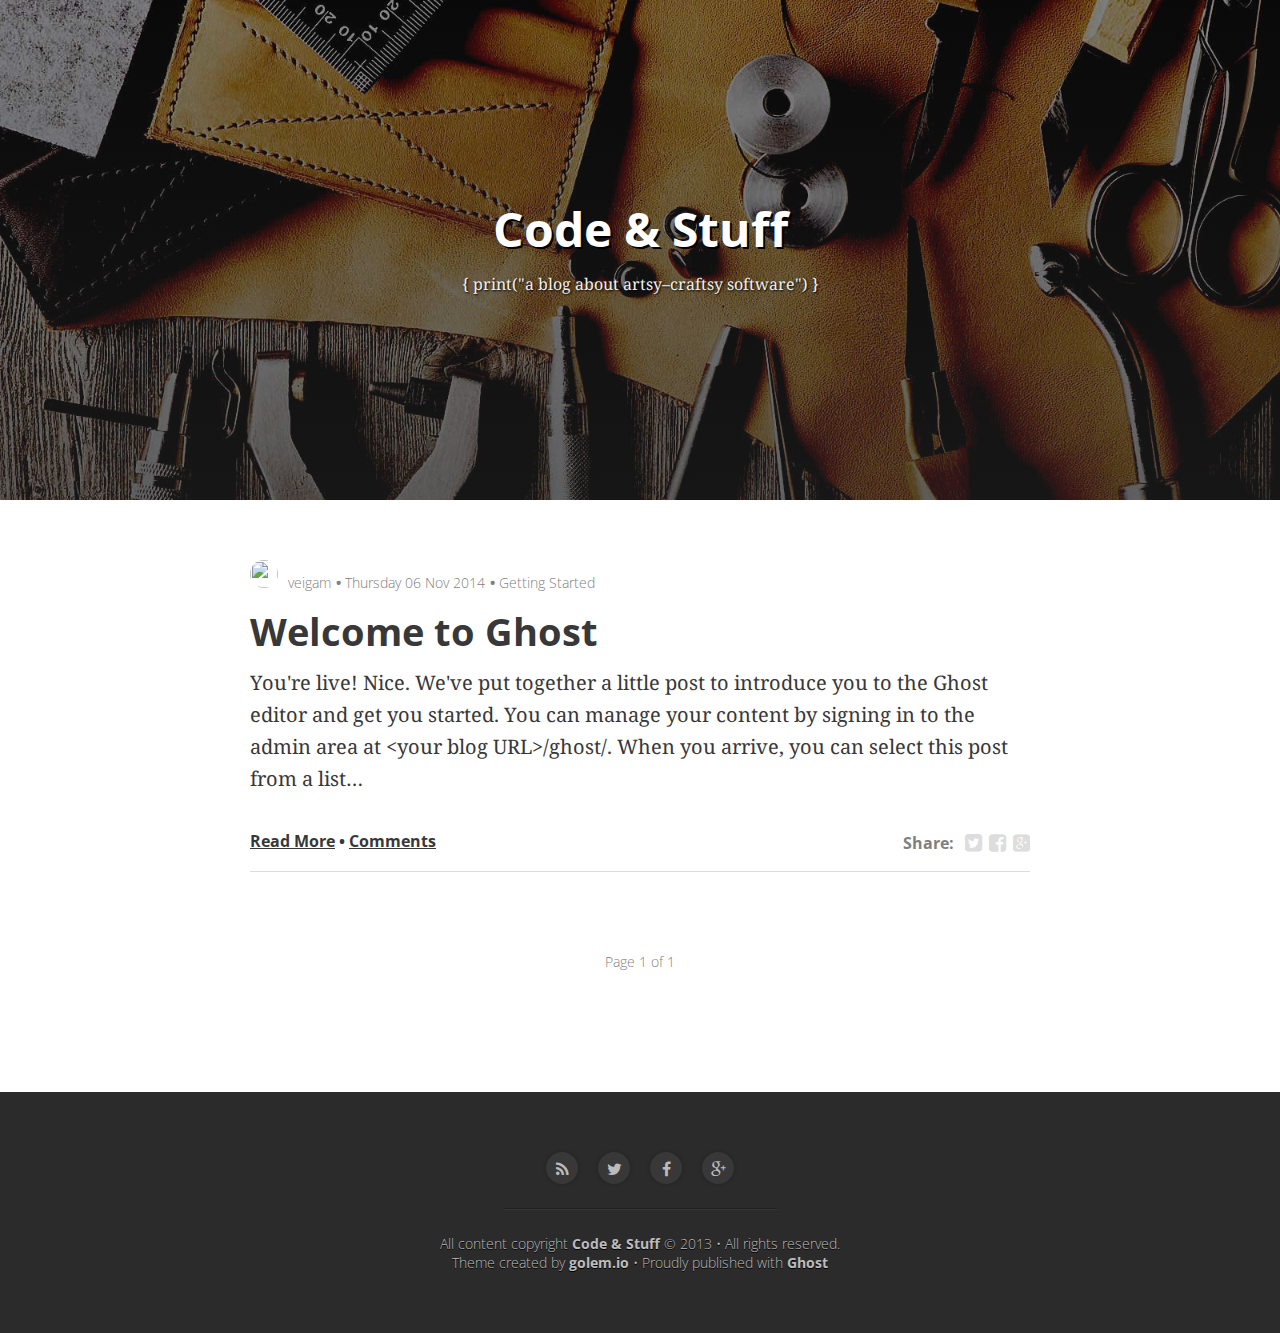
==== index.html @ 18d9046f "Blog update at 2014-11-07 02:17:48" ====
<head>
    
<meta http-equiv="Content-Type" content="text/html" charset="UTF-8">
<meta http-equiv="X-UA-Compatible" content="IE=edge,chrome=1">
 
<title>Code &amp; Stuff</title>
<link rel="shortcut icon" href="assets/favicon.png?v=6db604d692">
<meta name="description" content='{
   print("a blog about artsy–craftsy software")
}'>
    
<meta name="twitter:site" content="">

<meta name="twitter:creator" content="">

<meta name="google-site-verification" content="">

<meta property="fb:admins" content=""> 
<link href="http://fonts.googleapis.com/css?family=Noto+Serif:400,700,400italic,700italic%7COpen+Sans:300,700&amp;subset=latin,latin-ext" rel="stylesheet" type="text/css">
<link rel="stylesheet" type="text/css" href="assets/css/style.css?v=6db604d692">
<link rel="stylesheet" type="text/css" href="assets/css/font-awesome.min.css?v=6db604d692">

<meta name="HandheldFriendly" content="True">
<meta name="MobileOptimized" content="320">
<meta name="viewport" content="width=device-width, initial-scale=1.0, user-scalable=no">     
<link rel="canonical" href="http://localhost:2368/">
    <meta name="generator" content="Ghost 0.5">
    <link rel="alternate" type="application/rss+xml" title=" Code &amp; Stuff " href="rss/index.html">
    
<script>
    (function(i,s,o,g,r,a,m){i['GoogleAnalyticsObject']=r;i[r]=i[r]||function(){
    (i[r].q=i[r].q||[]).push(arguments)},i[r].l=1*new Date();a=s.createElement(o),
    m=s.getElementsByTagName(o)[0];a.async=1;a.src=g;m.parentNode.insertBefore(a,m)
    })(window,document,'script','//www.google-analytics.com/analytics.js','ga');

    ga('create', 'UA-XXXXXXXX-X'); // Paste your Google Analytics ID here.
    ga('send', 'pageview');
</script>    
</head>

<body class="home-template">
     
<header class="site-head" style="background-image: url(content/images/2014/11/photodune-5108206-leather-crafting-tools-l.jpg)">
	<div class="vertical">
		<div role="banner" class="header_typesome">
			
			<h1 class="blogtitle_typesome">
			<a title=" Code &amp; Stuff " href="http://localhost:2368">
			 Code &amp; Stuff 
			</a>
			</h1>
			<p class="blogdescription_typesome">
			{
   print("a blog about artsy–craftsy software")
}
			</p>
		</div>
	</div>
</header>


<main class="main_typesome" role="main">


		<article class="article_typesome">
				
				<header class="postheader_typesome">
					<ul>
                        <li><img class="author-thumb_typesome" src="http://www.gravatar.com/avatar/4a75d0236ae638a8387ec81771ad5b62?d=404&amp;s=250" alt="Author image" nopin="nopin"></li>
                        <li class="name-thumb_typesome"><a href="http://localhost:2368/author/veigam">veigam</a></li>
						<li class="date_typesome"><time>
						Thursday 06 Nov 2014</time></li>
						<li class="posttags_typesome">
						<a href="tag/getting-started/">Getting Started</a>
						</li>
					</ul>
					
					<h2 class="posttitle_typesome"><a href="welcome-to-ghost/" rel="bookmark">
						Welcome to Ghost
					</a></h2>
					
				</header>
			
			<div class="postcontent_typesome">
				<p>You're live! Nice. We've put together a little post to introduce you to the Ghost editor and get you started. You can manage your content by signing in to the admin area at &lt;your blog URL&gt;/ghost/. When you arrive, you can select this post from a list…</p>
			</div>
			
			
			<footer class="excerptfooter_typesome">
				<section class="read_typesome">
					<a class="more_typesome" href="welcome-to-ghost/">Read More</a>
					<span></span> 
					<a class="comments_typesome" href="welcome-to-ghost/index.html#disqus_thread" data-disqus-identifier="1">Comments</a>
				</section>
				
				<section class="share_typesome"> 
					<h4>Share:  </h4>
					<a class="fa fa-twitter-square" target="_blank" href="http://twitter.com/share?text=Welcome%20to%20Ghost&amp;url=http://localhost:2368/welcome-to-ghost/"><span class="hidden_typesome">Twitter</span></a>
				<a class="fa fa-facebook-square" target="_blank" href="http://www.facebook.com/sharer.php?u=http://localhost:2368/welcome-to-ghost/"><span class="hidden_typesome">Facebook</span></a>
				<a class="fa fa-google-plus-square" target="_blank" href="https://plus.google.com/share?url=http://localhost:2368/welcome-to-ghost/"><span class="hidden_typesome">Google+</span></a>
				</section>
			</footer>
			
		</article>
	

	<div class="pagination_typesome">
		<nav class="pagination" role="navigation">
    <span class="page-number">Page 1 of 1</span>
</nav>

	</div>
		

</main>

<footer class="footer_typesome">
	<div class="main_typesome">
	<ul>
		<li><span class="tooltip">Subscribe!</span><a class="fa fa-rss" target="_blank" href="http://localhost:2368/rss/"></a></li>
		<li><span class="tooltip">Twitter</span><a class="fa fa-twitter" href="index.html#"></a></li>
		<li><span class="tooltip">Facebook</span><a class="fa fa-facebook" href="index.html#"></a></li>
		<li><span class="tooltip">Google</span><a class="fa fa-google-plus" href="index.html#"></a></li>	
	</ul>
		<hr>
		<p>All content copyright <a href="index.html"> Code &amp; Stuff </a> © 2013 • All rights reserved.</p>
		<p>Theme created by <a href="http://golem.io">golem.io</a> • Proudly published with <a class="icon-ghost" href="http://tryghost.org" target="_blank">Ghost</a></p>
	</div>
</footer>
	
<script src="public/jquery.js?v=6db604d692"></script>
   
<script type="text/javascript">
    
    var disqus_shortname = 'example'; // required: replace example with your Disqus shortname

    /* * * DON'T EDIT BELOW THIS LINE * * */
    (function () {
        var s = document.createElement('script'); s.async = true;
        s.type = 'text/javascript';
        s.src = '//' + disqus_shortname + '.disqus.com/count.js';
        (document.getElementsByTagName('HEAD')[0] || document.getElementsByTagName('BODY')[0]).appendChild(s);
    }());
</script>

<script type="text/javascript" src="assets/js/jquery.fitvids.js?v=6db604d692"></script>
<script type="text/javascript" src="assets/js/index.js?v=6db604d692"></script>
    
</body>
---- assets/css/style.css ----
/* ==========================================================================
   								Table of Contents
========================================================================== */

/*

    0.  Includes
    1.  Basics
    2.  Utilities
    3.  General
    4.  Articles
    5.  Third Party Elements
    6.  Pagination
    7.  Footer
    8.  Single Post - post.hbs
    9.  Third Party Elements -> post.hbs
   10.  Comments - Disqus
   11.  Author Page    
   12.  Media Queries (Tablet)
   13.  Media Queries (Phone)

 */
 
 /* ==========================================================================
   					            0. Includes 
   ========================================================================== */

@import url(normalize.css);

 /* ==========================================================================
   					1. Basics - Setting up some base styles
   ========================================================================== */

html {
	height: 100%;
    max-height: 100%;
    font-size: 62.5%;
	}

body {
	height: 100%;
    max-height: 100%;
    font-family: 'Noto Serif', serif;
    font-size: 2.0rem;
    line-height: 1.6em;
    color: #383838;
	background: #fff;
	}
	
h1, h2, h3, h4, h5, h6 {
	font-family: 'Open Sans', sans-serif;
	font-weight: 700;
	text-rendering: optimizelegibility;
	line-height: 1;
	}	
	
::-moz-selection {
    color: #222;
    background: #D6EDFF;
    text-shadow: none;
	}

::selection {
    color: #222;
    background: #D6EDFF;
    text-shadow: none;
	}

h1 { font-size: 4.8rem; }

h2 { font-size: 3.8rem; }

h3 { font-size: 3.2rem; }

h4 { font-size: 2.8rem; }

h5 { font-size: 2.2rem; }

h6 { font-size: 1.8rem; }

a {
    color: #383838;
    transition: all ease 0.3s;
	}
	
a:visited { outline: none; }

a:hover {
    color: #5BA4E5;
	}	
		
a:active { outline: none; }	
	
a:focus { outline: none; }

h1 a, h2 a, h3 a,
h4 a, h5 a, h6 a {
    color: #383838;
	}

p, ul, ol, dl {
    margin: 1.6em 0;
	}

ol ol, ul ul,
ul ol, ol ul {
    margin: 0.4em 0;
	}

dl dt {
    float: left;
    width: 180px;
    overflow: hidden;
    clear: left;
    text-align: right;
    text-overflow: ellipsis;
    white-space: nowrap;
    font-weight: bold;
    margin-bottom: 1em
	}

dl dd {
    margin-left: 200px;
    margin-bottom: 1em
	}

hr {
    display: block;
    height: 1px;
    border: 0;
    border-top: 1px solid #efefef;
    margin: 3.2em 0;
    padding: 0;
	}

img {
    border: 0;
}	

.postcontent_typesome img {
	display: block;
	max-width: 100%;
	height: auto;
	margin: 0 auto;
    padding: 0.6em 0;
	} 
	
blockquote {
    -moz-box-sizing: border-box;
    box-sizing: border-box;
    margin: 1.6em 0 1.6em -2.2em;
    padding: 0 0 0 1.6em;
    border-left: #4a4a4a 0.4em solid;
	}

blockquote p {
    margin: 0.8em 0;
    font-style: italic;
	}

blockquote small {
    display: inline-block;
    margin: 0.8em 0 0.8em 1.5em;
    font-size:0.9em;
    color: #ccc;
	}

blockquote small:before { content: '\2014 \00A0'; }

blockquote cite {
    font-weight:bold;
	}

blockquote cite a { font-weight: normal; }

mark {
    background-color: #ffc336;
	}

code, tt {
    padding: 1px 3px;
    font-family: Inconsolata, monospace, sans-serif;
    font-size: 0.85em;
    white-space: pre-wrap;
    border: 1px solid #E3EDF3;
    background: #F7FAFB;
    border-radius: 2px;
	}

pre {
    -moz-box-sizing: border-box;
    box-sizing: border-box;
    margin: 1.6em 0;
    border: 1px solid #E3EDF3;
    width: 100%;
    padding: 10px;
    font-family: Inconsolata, monospace, sans-serif;
    font-size: 0.9em;
    white-space: pre;
    overflow: auto;
    background: #F7FAFB;
    border-radius: 3px;
	}

pre code, tt {
    font-size: inherit;
    white-space: -moz-pre-wrap;
    white-space: pre-wrap;
    background: transparent;
    border: none;
    padding: 0;
	}

kbd {
    display: inline-block;
    margin-bottom: 0.4em;
    padding: 1px 8px;
    border: #ccc 1px solid;
    color: #666;
    text-shadow: #fff 0 1px 0;
    font-size: 0.9em;
    font-weight: bold;
    background: #f4f4f4;
    border-radius: 4px;
    box-shadow: 
        0 1px 0 rgba(0, 0, 0, 0.2), 
        0 1px 0 0 #fff inset;
	}

table {
    -moz-box-sizing: border-box;
    box-sizing: border-box;
    margin: 1.6em 0;
    width:100%;
    max-width: 100%;
    background-color: transparent;
	}

table th,
table td {
    padding: 8px;
    line-height: 20px;
    text-align: left;
    vertical-align: top;
    border-top: 1px solid #efefef;
	}

table th { color: #000; }

table caption + thead tr:first-child th,
table caption + thead tr:first-child td,
table colgroup + thead tr:first-child th,
table colgroup + thead tr:first-child td,
table thead:first-child tr:first-child th,
table thead:first-child tr:first-child td {
    border-top: 0;
	}

table tbody + tbody { border-top: 2px solid #efefef; }

table table table { background-color: #fff; }

table tbody > tr:nth-child(odd) > td,
table tbody > tr:nth-child(odd) > th {
    background-color: #f6f6f6;
	}

table.plain tbody > tr:nth-child(odd) > td,
table.plain tbody > tr:nth-child(odd) > th {
   background: transparent;
	}

iframe, .fluid-width-video-wrapper {
    display: block;
    margin: 1.6em 0;
	}

/* When a video is inside the fitvids wrapper, drop the
margin on the iframe, cause it breaks stuff. */
.fluid-width-video-wrapper iframe {
    margin: 0;
	}


/* ==========================================================================
   								2. Utilities
   ========================================================================== */

.hidden_typesome {
	text-indent: -99999px;
    visibility: hidden;
    display: none;
	}
		
.vertical {
    display: table-cell;
    vertical-align: middle;
	}

/* =========================================================================
   					3. General - The main styles for the the theme 
   ========================================================================== */
  
.site-head {height: 500px;}
#site-head {height: 300px;}

.site-head, #site-head {
	position: relative;
	display: table; 
	width: 100%;
	margin-bottom: 6rem;
	text-align: center;
	color: #fff;
	background: #2B2B2B no-repeat center center;
  	background-size: cover;
	}

.site-head:before, #site-head:before {
	content: "";
	display: block; 
	position: absolute;
	width: 100%;
	height: 100%;
	background-image: -o-linear-gradient(-90deg, rgba(43,43,43,0.20) 0%, rgba(43,43,43,0.50) 100%) ;
	background-image: -moz-linear-gradient(-90deg, rgba(43,43,43,0.20) 0%, rgba(43,43,43,0.50) 100%);
	background-image: -webkit-linear-gradient(-90deg, rgba(43,43,43,0.20) 0%, rgba(43,43,43,0.50) 100%);
	background-image: -ms-linear-gradient(-90deg, rgba(43,43,43,0.20) 0%, rgba(43,43,43,0.50) 100%);
	background-image: linear-gradient(-180deg, rgba(43,43,43,0.20) 0%, rgba(43,43,43,0.50) 100%);	
	} 

.header_typesome {
	position: relative;
	margin: 3rem auto;
	width: 80%;
	max-width: 700px;
    display: block;
	}

    /* Logo */

 .logo_typesome img {
	display: block;
	height: 90px;
    width: 90px;
	margin: 0 auto;
	border-radius: 100px;
	border: 3px solid #fff;
	-moz-box-shadow:    0px 2px 4px 0px rgba(0,0,0,0.5);
	-webkit-box-shadow: 0px 2px 4px 0px rgba(0,0,0,0.5);
	box-shadow:         0px 2px 4px 0px rgba(0,0,0,0.5);
	}	
	
.blogtitle_typesome {
	margin: 2rem 0 2rem;
	}

.blogtitle_typesome a,  #site-head .header_typesome .blogtitle_typesome a {
	font-family: 'Open Sans', sans-serif;
	font-weight: 700;
	font-size: 4.8rem;
	color: #fff; 
	text-shadow: 2px 2px 0px #000;
	text-decoration: none;
	}
 
.blogdescription_typesome {
	font-family: 'Noto Serif', serif;
	font-size: 1.6rem;
	color: #eee;
	line-height: 1.4;
	text-shadow: 1px 1px 2px #000;
	width: 70%;
	margin: 0 auto;
	text-rendering: optimizelegibility;
	}

/* ==========================================================================
   								4. Articles
   ========================================================================== */

.main_typesome {
	width: 80%;
	max-width: 780px;
	margin: 0 auto;
	}
	 	
.article_typesome {
	margin-bottom: 6rem;
	}
	
.postheader_typesome ul {
	margin: 0;
	padding: 0;
	}

.author-thumb_typesome {
    width: 28px;
    height: 28px;
    border-radius: 100%;
    vertical-align: bottom;
    margin-right: 0.5rem;
}
	
.postheader_typesome ul li {
	padding: 0;
	margin: 0;
	display: inline-block;
	}
	
.date_typesome, .posttags_typesome, .posttags_typesome a, .name-thumb_typesome a {
	font-family: 'Open Sans', sans-serif;
	font-weight: 300;
	font-size: 1.4rem;
	color: #7F7F7F;
    text-decoration: none;
	}

.posttags_typesome a:hover, .name-thumb_typesome a:hover  {
    text-decoration: underline;
    color: #5BA4E5;
}
	
.posttags_typesome:before, .postheader_typesome ul li:nth-child(3):before {
	content:" • ";
	font-weight: 700;
    color: #7F7F7F;
    font-family: 'Open Sans', sans-serif;
    font-size: 1.4rem;
	}
	
	/* Post title */

.posttitle_typesome {
	padding: 1rem 0 1.2rem;
	margin: 0;
	line-height: 1.2em;
	}

.posttitle_typesome a {
	font-family: 'Open Sans', sans-serif;
	font-weight: bold;
	color: #383838;
	text-decoration: none;
	}

.posttitle_typesome a:hover {
	color: #5BA4E5;
	}

	/* Post content */
	
.postcontent_typesome {
	font-family: 'Noto Serif', serif;
	font-size: 2rem;
	color: #383838;
	line-height: 1.6;
	padding-bottom: 2rem;
	}
	
.postcontent_typesome p:first-child {
	margin: 0;
	padding: 0;
	}	


/* ==========================================================================
   								5. Third Party Elements
   ========================================================================== */

.excerptfooter_typesome {
	width: 100%;
	border-bottom: 1px solid #ddd;
	position: relative;
	font-family: 'Open Sans', sans-serif;
	font-weight: 700;
	font-size: 1.6rem;
	color: #383838; 
	}

.read_typesome {
	padding-top: 1rem;
	padding-bottom: 1.4rem;
	}
	
.read_typesome span:before {
	content:" • ";
	}

.share_typesome {
	position: absolute;
	right: 0;
	top: 1rem;
	overflow: hidden;	
	}
	
.share_typesome h4 {
	font-size: 1.6rem;
	color: #7F7F7F;
	float: left;
	padding-top: 1rem;
	margin-top: 0;	
	}
	
.share_typesome a {
	font-size: 2rem;
	color: #ddd;
	text-decoration: none;
	margin-left: 0.3rem;
	padding-top: 0.8rem;
	}

.share_typesome a:hover {
	color: #383838;
	}

 /* ==========================================================================
   	        6. Pagination - Tools to let you flick between pages
   ========================================================================== */

.pagination {
	font-family: 'Open Sans', sans-serif;
	font-weight: 300;
	font-size: 1.4rem;		
	position: relative;
	padding-bottom: 10rem;
	margin: 0 auto;
	width: 100%;
	max-width: 780px;
	text-align: center;
	}
	
.pagination a { 
	color: #7F7F7F;
	text-decoration: none;
	 }

.newer-posts, .older-posts  {
	display: inline-block;
	border-radius: 4px;
	border: 2px solid #ddd;
	padding: 0.8rem 2.5rem;
	position: absolute;	
	max-width: 100%;
	transition: border-color ease-out 0.4s, color ease-out 0.4s;
	}
		
.older-posts:hover,
.newer-posts:hover {
    border-color: #7F7F7F;
	}

.older-posts { right: 0; }
.newer-posts { left: 0; }

.older-posts span { padding-left: 5px; }
.newer-posts span {	padding-right: 5px; }

.page-number {
	color: #7F7F7F;
	display: inline-block;
	margin: 1.4rem auto;		
	}
	
 /* ==========================================================================
   					7. Footer - The bottom of every page
   ========================================================================== */

.footer_typesome {
	background: #2B2B2B;
	width: 100%;
	}
	
.footer_typesome .main_typesome {
	padding: 6rem 0;
	}	
	
.footer_typesome ul {
	display: table;
	border-spacing: 20px 0;
	border-collapse: separate;
	margin: 0 auto;
	position: relative;
	padding: 0;
	}
	
.footer_typesome ul li {
	padding: 0;
	display: table-cell;
	vertical-align: middle;
	text-align: center;
	width: 32px;
	height: 32px;
	border-radius: 100%;
	background: #383838;
	-moz-box-shadow:    0px 0px 4px 0px rgba(0,0,0,0.20);
	-webkit-box-shadow: 0px 0px 4px 0px rgba(0,0,0,0.20);
	box-shadow:         0px 0px 4px 0px rgba(0,0,0,0.20);
	}
	
.footer_typesome ul:last-child {
	border-spacing: 0;
	}
	
.footer_typesome ul li a {
	line-height: 2.2em;
	color: #bbb;
	text-decoration: none;
	font-size: 1.6rem;
	width: 32px;
	height: 32px;
	}
	
.footer_typesome ul li:hover {
     -webkit-box-shadow: 0 1px 4px rgba(0,0,0,1);
   -moz-box-shadow: 0 1px 4px rgba(0,0,0,1);
        box-shadow: 0 1px 4px rgba(0,0,0,1);
   -webkit-transition:box-shadow 0.25s;
   -moz-transition:box-shadow 0.25s;
     -o-transition:box-shadow 0.25s;
        transition:box-shadow 0.25s;
		}
.footer_typesome ul li a:hover {
	color: #fff;
	}
		
    /* Tooltip */

.tooltip {
	border-spacing: 0;
	display: none;
    padding: 4px 8px 5px 8px;
    position: absolute;
	width: 5rem;
	margin-left: -18px;
    top: -50px;
    color: #fff;
	font-family: 'Open Sans', sans-serif;
	font-weight: 700;  
    font-size: 1rem;
    line-height: 1em;
    text-align: center;
    background: #202020;
    border-radius: 5px;
	}
	
	/* The little chiclet arrow under the tooltip, pointing down */

.tooltip:after {
    content: "";
    border-width: 5px 5px 0 5px;
    border-style: solid;
    border-color: #202020 transparent;
    display: block;
    position: absolute;
    bottom: -4px;
    left: 50%;
    margin-left:-5px;
    z-index: 220;
    width: 0;
	opacity: 0;
	}

/* On hover, show the tooltip! */

.footer_typesome ul li:hover .tooltip {
    display: inline-table;
    opacity: 1;
    top: -33px;
	}

.footer_typesome ul li:hover .tooltip:after {
    opacity: 1;
    }
	 
.footer_typesome hr {
	background: #383838;
	height: 1px;
	border-top: 1px #202020 solid;	
	width: 35%;
	margin: 2.4rem auto;
	}

.footer_typesome .main_typesome p {
	text-align: center;
	font-family: 'Open Sans', sans-serif;
	font-weight: 300;
	font-size: 1.4rem;
	color: #bbb;
	line-height: 1.4em;
	text-shadow: 0px 1px 0px #000;
	margin: 0;
	}

.footer_typesome .main_typesome p a {
	text-decoration: none;
	font-family: 'Open Sans', sans-serif;
	font-weight: 700;
	color: #bbb;
	}
	
.footer_typesome .main_typesome p a:hover {
	color: #fff;
	}

 /* ==========================================================================
   					8. Single Post - When you click on an individual post
   ========================================================================== */
	
    /* Article Header */

.post-2 {
	background: #fff;
    margin-bottom: 5rem;
    height: 300px;
}

.post-2:before {
	content: "";
	display: none;  
}

.post-2 .header_typesome .logo_typesome img {
    box-shadow: none;
}

.post-2 .header_typesome .blogtitle_typesome, .post-2 .blogtitle_typesome a {
    color: #383838;
    text-shadow: none;
}

.post-2 .header_typesome .blogtitle_typesome a:hover {
    color: #5BA4E5;
}

.post-2 .header_typesome .blogtitle_typesome {
    margin: 3.5rem 0;

}

.main_typesome .pause {
    width: 100%;
    max-width: 780px;
    border: none;
    margin: 0 auto 4rem;
    border-top: 1px solid #ddd;
}

.remove {
    display: none !important;
}

.back_typesome {
	text-decoration: none;
	overflow: hidden;
	position: relative;
	}

.back_typesome p {
	margin: 0 0 1rem;
	}

.back_typesome a {
	color: #7F7F7F;
	font-size: 1.4rem;
	text-decoration: none;
	padding-bottom: 2px;
	border-bottom: 1px #7F7F7F dotted;
	}

.back_typesome a:hover {
	color: #383838;
	}

.go-back {
	float: left;
	}
	
.nav {
	float: right;
	}
	
.back_typesome span {
	margin-left: 0.5rem;
	font-family: 'Open Sans', sans-serif;
	font-weight: 300;
	}
	
/* Article Footer */	
.postfooter_typesome {
	width: 100%;
    max-width: 780px;
    margin: 1rem auto;
	max-width: 100%;
	border-top: 2px #f6f6f6 solid;
	display: -webkit-box;
    display: -moz-box;
    display: -ms-flexbox;
    display: -webkit-flex;
    display: flex;
	flex-direction: row;
    justify-content: flex-start;
	padding: 1.5rem 0 0;
	}
	
/* Author Image */
.authorimage_typesome {
    background-repeat: no-repeat;
    background-size: cover;
	border: 4px solid #f4f4f4;
	border-radius: 100%;
	display: block;
    height: 90px;
	width: 90px;
	margin: 0.4rem 2.5rem 0 0;	
	}

.author_typesome {
	flex: 3;
	width: 60%;
	font-family: 'Open Sans', sans-serif;
	font-weight: 700;
	line-height: 0;
	color: #383838;
	font-size: 1.4rem;
	border-right: 1px #f6f6f6 solid;
	}
	
.author_typesome ul {
	margin: 0;
	padding: 1.2rem 0 0;
	}
	
.author_typesome ul li {
	 display: inline-block;
	 margin: 0;
	 padding: 0.5rem 0;
	}
	
/* Author Name*/
.author_typesome ul li h4 {
	font-size: 1.4rem;
	margin: 0;
	padding: 0
	}	

.author_typesome ul li h4 a {
    text-decoration: none;
}
	
/* Author Address, Website */
.author_typesome ul li h5 {
	margin: 0;
	padding: 0;
	}

.authordata_typesome {
	font-size: 1.4rem;
	color: #7F7F7F;
	font-family: 'Noto Serif', serif;
	font-weight: 400; 
	font-style: italic;
	}
		
.authordata_typesome a {
	color: #7F7F7F;
	}
	
.authordata_typesome a:hover {
	color: #5BA4E5;
	}
		
.authordata_typesome:before {
	content: " • ";
	font-weight: 300;
	color: #7F7F7F;
	}	
	
/* Author Bio */
.authorbio_typesome {
	font-family: 'Noto Serif', serif;
	font-weight: 400; 
	font-size: 1.4rem;
	margin: 0;
	padding: 1.2rem 1rem 0 0;
	line-height: 1.4;
	color: #7F7F7F;
	}

 /* ==========================================================================
   					9. Third Party Elements -> post.hbs
   ========================================================================== */	

.postfooter_typesome .sharepost_typesome  {
	width: 20%;
	margin: 1.7rem auto;
	padding: 0; 
	text-align: center;
	}

.postfooter_typesome .sharepost_typesome h4 {
	font-family: 'Open Sans', sans-serif;
	font-weight: 700;
	font-size: 1.4rem;
	color: #383838;
	padding: 0;
	margin: 0 auto;
	text-align: center;
	}
	
.postfooter_typesome .sharepost_typesome a {
	font-size: 2.2rem;
	color: #ddd;
	text-decoration: none;
	margin: 1.5rem auto;
	padding-right: 0.5rem;
	text-align: center;
	}

.postfooter_typesome .sharepost_typesome a:last-child {
	margin: 0; 
	padding: 0;
	}

.postfooter_typesome .sharepost_typesome a:hover {
	color: #383838;
	}
	
 /* ==========================================================================
   					10. COMMENTS - Disqus
   ========================================================================== */

.cmd_typesome {
	height: 6rem;
	max-width: 780px;
	width: 100%;
	text-align: center;
	font-family: 'Open Sans', sans-serif;
	font-weight: 700;
	color: #7F7F7F;
	font-size: 1.4rem;
	border-radius: 4px;
	border: 2px solid #ddd;	
	transition: border ease 0.3s;
	margin: 0 0 5rem;
	padding: 0;
	background: none;
	transition: background-color ease-in 0.3s, border-color ease-out 0.4s, color ease-out 0.4s;
	}		
	
.cmd_typesome:hover {
	border-color: #7F7F7F;
	color: #fff;
	background: #7F7F7F;
	}

 /* ==========================================================================
   					            11. Author Page
   ========================================================================== */

    /* Logo */

 .site-head .authorimage_typesome {
	display: block;
	height: 90px;
    width: 90px;
	margin: 0 auto;
	border-radius: 100px;
    background-size: cover;
	border: 3px solid #fff;
	-moz-box-shadow:    0px 2px 4px 0px rgba(0,0,0,0.5);
	-webkit-box-shadow: 0px 2px 4px 0px rgba(0,0,0,0.5);
	box-shadow:         0px 2px 4px 0px rgba(0,0,0,0.5);
	}

.site-head h5, .site-head h5 a {
    display: inline-block;
    color: #fff;
    text-shadow: 1px 1px 2px #000;
    text-decoration: none;
}

.site-head .authordata_typesome:before {
    display: none;
}

.site-head h5 {
    margin: 2.4rem 1rem;
}

.site-head h5 i {
    margin-right: 0.6rem;
}

.site-head h5 a:hover {
    text-decoration: underline;
    color: #fff;
}

.back_typesome .go-home {
    margin-bottom: 5rem;
}

	
/* ==========================================================================
  							12. Media Queries - Tablet
   ========================================================================== */
   
  @media only screen and (max-width: 900px) {
	   
	 blockquote {
        margin-left: 0;
    	}
		
	.site-head {
       	min-height: 280px;
		}
		
	.blogtitle_typesome a, #site-head .header_typesome .blogtitle_typesome a {
        font-size: 4rem;
        letter-spacing: -1px;
        line-height: 1.1;
    }

    .blogdescription_typesome {
        font-size: 1.7rem;
        line-height: 1.5em;
    }
	
	.posttitle_typesome {
		font-size: 3.5rem;
	}
		
	.postcontent_typesome {
		font-size: 1.8rem;
	}

    h1 {
        font-size: 3.5rem;
        text-indent: -2px;
    }

    h2 {
        font-size: 3rem;
    }

    h3 {
        font-size: 2.8rem;
    }

    h4 {
        font-size: 2.4rem;
    }
	
	.share_typesome a {
		padding-left: 1rem;
		}
	
	.author_typesome {
		max-width: 50%;
		}
		
    .postfooter_typesome .sharepost_typesome {
		width: 20%;
		   }
		   
	.postfooter_typesome .sharepost_typesome h4 {
		margin: 0 auto 10%;
		}
		   
	.postfooter_typesome .sharepost_typesome a {
		padding: 0 5% 0 0;
		margin: 0.5rem 0 0;
		}
  }
	
/* ==========================================================================
   					13. Media Queries - Phone
   ========================================================================== */
 
   @media all and (max-width: 600px) {
	   
	   .site-head, #site-head {
			max-height: 100%;
			margin-bottom: 3rem;
			width: 100%;
		}
		
		.main_typesome {
			width: 94%;
			}
	   
	   .blogtitle_typesome a, #site-head .header_typesome .blogtitle_typesome a {
           font-size: 3rem;
           letter-spacing: -1px;
           margin: 2rem auto;
    	}

    	.blogdescription_typesome {
			font-size: 1.5rem;
			line-height: 1.5em;
			width: 90%;
    	}
		.posttitle_typesome {
			font-size: 3.5rem;
		}
		
		.postcontent_typesome {
			font-size: 1.8rem;
		}

		h1, h2 {
			font-size: 3rem;
			letter-spacing: -1px;
			line-height: 1.1em;
		}

		h3 {
			font-size: 2.8rem;
		}
	
		h4 {
			font-size: 2.3rem;
		}
		
		.posttitle_typesome {
			font-size: 2.8rem;
		}
			
		.postcontent_typesome {
			font-size: 1.6rem;
		}
		
		.postheader_typesome ul {
			line-height: 1.8;
			}
       
       .author-thumb_typesome {
            vertical-align: middle;
           margin-bottom: 0.2rem;
        }
       
        .postheader_typesome ul .date_typesome, .postheader_typesome ul .posttags_typesome {
            display: block;
        }
		
		.date_typesome, .readtime_typesome, .posttags_typesome a, .name-thumb_typesome a  {
			font-size: 1.2rem;
			line-height: 1.2;
			padding: 0;
			margin: 0;
			}
		
		.excerptfooter_typesome {
			height: 10rem;
			margin: 0 auto;
			text-align: center;
			border-top: 1px solid #ddd;
			}
		
		.share_typesome {
			display: inline-block;
			width: 100%;
			top: 4rem;
			text-align: center;
			}	
		
		.share_typesome h4 {
			display: none;
			}
		
		.share_typesome a {
			margin: 0;
			padding: 2rem 1rem 0;
			font-size: 2.5rem;
			}
		
		.pagination {
			padding: 2rem 0 5rem;
			width: 100%;
			text-align: center;	
			}
		
		.newer-posts, .older-posts {
			position: static;
			}
			
		.page-number {
			display: block;}
		
		.postfooter_typesome {
			display: block;
			}
         
       .postfooter_typesome .sharepost_typesome a:last-child {
            margin: 0 0.8rem; 
            padding: 0;
            }
			
		.authorimage_typesome {
			display: none;
			}
		
		.author_typesome {
			display: block;
			border-right: none;
			margin: 0 auto;
			width: 100%;
			max-width: 600px;
			text-align: center;
			}
		
		.authorbio_typesome {
			padding: 1rem 0 0;
			margin: 0 auto;
			text-align: center;
			}
		
		.postfooter_typesome .sharepost_typesome {
			display: block;
			margin: 3rem auto;
			width: 100%;
			text-align: center;
			padding: 0;
			}
		.postfooter_typesome .sharepost_typesome h4 {
			padding: 0;
			margin: 0 0 1.5rem 0;
			}	
		
		.postfooter_typesome .sharepost_typesome a {
			padding: 0;
			margin: 0 0.8rem;
			font-size: 2.5rem;
			}
		
		.article_typesome {
			margin-bottom: 4rem;
			}
		}
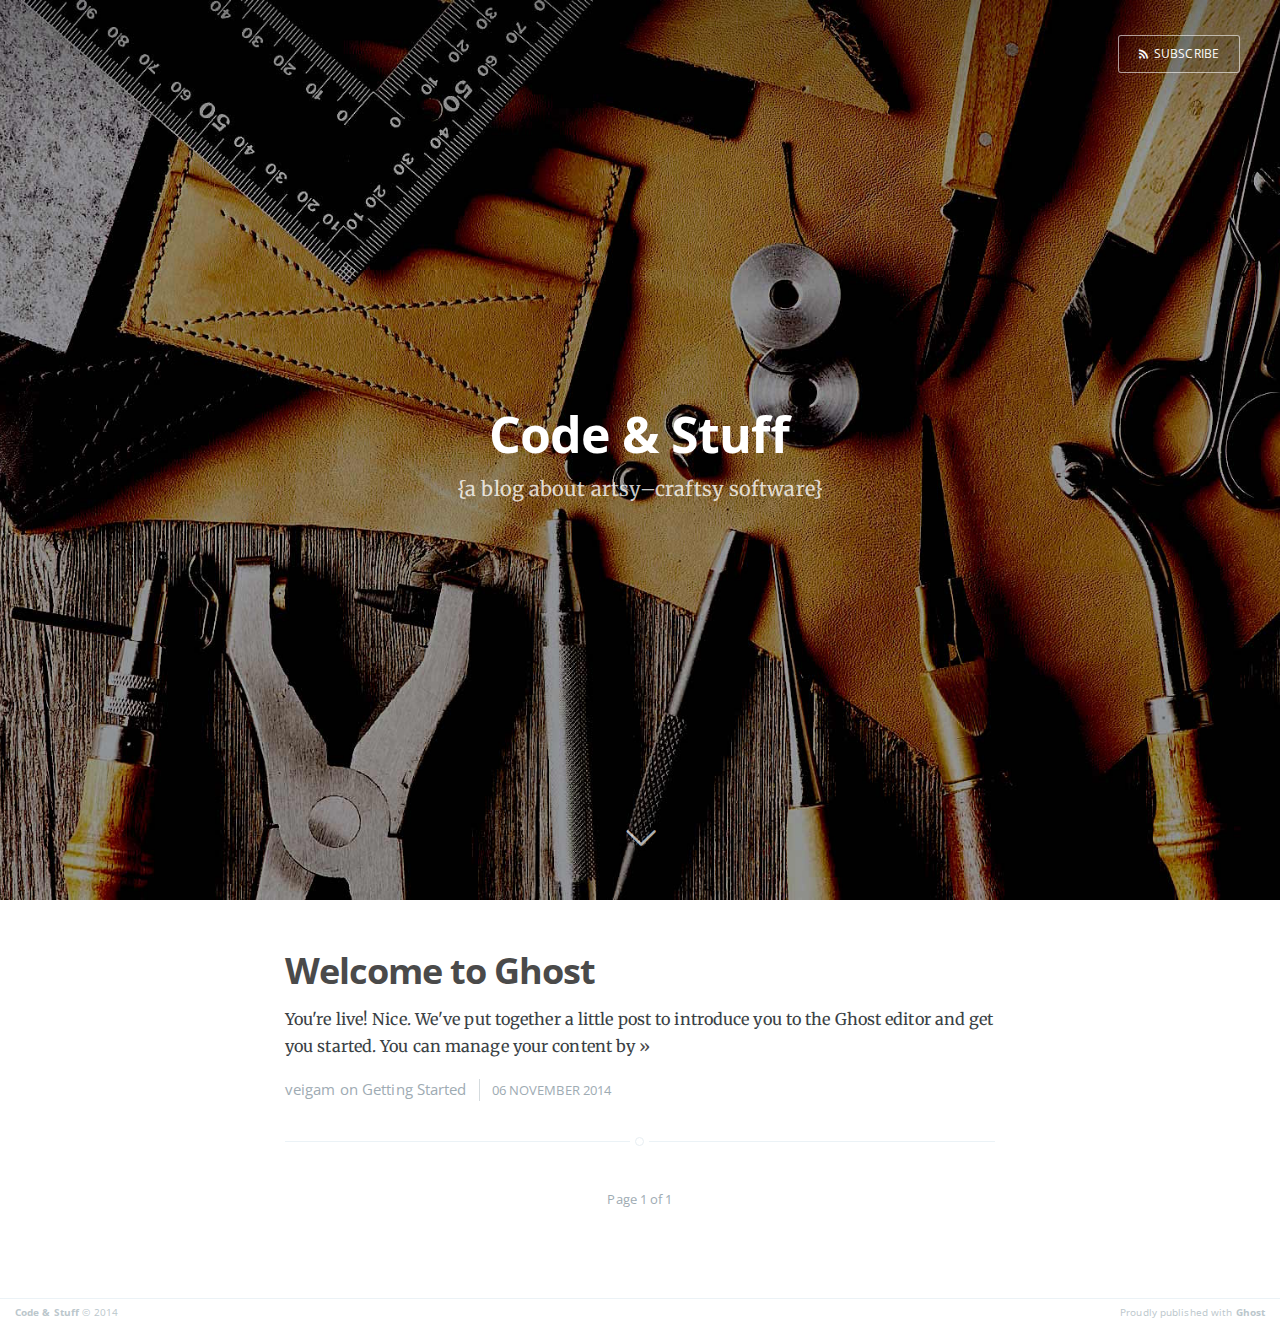
==== commit 05db57b2: "Blog update at 2014-11-07 03:15:24" ====
--- a/index.html
+++ b/index.html
@@ -1,150 +1,77 @@
 
 <head>
+    <meta charset="utf-8">
+    <meta http-equiv="X-UA-Compatible" content="IE=edge">
+
+    <title>Code &amp; Stuff</title>
+    <meta name="description" content="{a blog about artsy–craftsy software}">
+
+    <meta name="HandheldFriendly" content="True">
+    <meta name="viewport" content="width=device-width, initial-scale=1.0">
+
+    <link rel="shortcut icon" href="favicon.ico">
+
+    <link rel="stylesheet" type="text/css" href="assets/css/screen.css?v=8d19064f01">
+    <link rel="stylesheet" type="text/css" href="http://fonts.googleapis.com/css?family=Merriweather:300,700,700italic,300italic%7COpen+Sans:700,400">
+
+    <link rel="canonical" href="http://localhost:2368/">
+    <meta name="generator" content="Ghost 0.5">
+    <link rel="alternate" type="application/rss+xml" title=" Code &amp; Stuff" href="rss/index.html">
+</head>
+<body class="home-template">
+
     
-<meta http-equiv="Content-Type" content="text/html" charset="UTF-8">
-<meta http-equiv="X-UA-Compatible" content="IE=edge,chrome=1">
- 
-<title>Code &amp; Stuff</title>
-<link rel="shortcut icon" href="assets/favicon.png?v=6db604d692">
-<meta name="description" content='{
-   print("a blog about artsy–craftsy software")
-}'>
-    
-<meta name="twitter:site" content="">
-
-<meta name="twitter:creator" content="">
-
-<meta name="google-site-verification" content="">
-
-<meta property="fb:admins" content=""> 
-<link href="http://fonts.googleapis.com/css?family=Noto+Serif:400,700,400italic,700italic%7COpen+Sans:300,700&amp;subset=latin,latin-ext" rel="stylesheet" type="text/css">
-<link rel="stylesheet" type="text/css" href="assets/css/style.css?v=6db604d692">
-<link rel="stylesheet" type="text/css" href="assets/css/font-awesome.min.css?v=6db604d692">
-
-<meta name="HandheldFriendly" content="True">
-<meta name="MobileOptimized" content="320">
-<meta name="viewport" content="width=device-width, initial-scale=1.0, user-scalable=no">     
-<link rel="canonical" href="http://localhost:2368/">
-    <meta name="generator" content="Ghost 0.5">
-    <link rel="alternate" type="application/rss+xml" title=" Code &amp; Stuff " href="rss/index.html">
-    
-<script>
-    (function(i,s,o,g,r,a,m){i['GoogleAnalyticsObject']=r;i[r]=i[r]||function(){
-    (i[r].q=i[r].q||[]).push(arguments)},i[r].l=1*new Date();a=s.createElement(o),
-    m=s.getElementsByTagName(o)[0];a.async=1;a.src=g;m.parentNode.insertBefore(a,m)
-    })(window,document,'script','//www.google-analytics.com/analytics.js','ga');
-
-    ga('create', 'UA-XXXXXXXX-X'); // Paste your Google Analytics ID here.
-    ga('send', 'pageview');
-</script>    
-</head>
-
-<body class="home-template">
-     
-<header class="site-head" style="background-image: url(content/images/2014/11/photodune-5108206-leather-crafting-tools-l.jpg)">
-	<div class="vertical">
-		<div role="banner" class="header_typesome">
-			
-			<h1 class="blogtitle_typesome">
-			<a title=" Code &amp; Stuff " href="http://localhost:2368">
-			 Code &amp; Stuff 
-			</a>
-			</h1>
-			<p class="blogdescription_typesome">
-			{
-   print("a blog about artsy–craftsy software")
-}
-			</p>
-		</div>
-	</div>
+<header class="main-header " style="background-image: url(content/images/2014/11/photodune-5108206-leather-crafting-tools-l.jpg)">
+    <nav class="main-nav overlay clearfix">
+        
+        <a class="subscribe-button icon-feed" href="http://localhost:2368/rss/">Subscribe</a>
+    </nav>
+    <div class="vertical">
+        <div class="main-header-content inner">
+            <h1 class="page-title"> Code &amp; Stuff</h1>
+            <h2 class="page-description">{a blog about artsy–craftsy software}</h2>
+        </div>
+    </div>
+    <a class="scroll-down icon-arrow-left" href="index.html#content" data-offset="-45"><span class="hidden">Scroll Down</span></a>
 </header>
 
+<main id="content" class="content" role="main">
 
-<main class="main_typesome" role="main">
-
-
-		<article class="article_typesome">
-				
-				<header class="postheader_typesome">
-					<ul>
-                        <li><img class="author-thumb_typesome" src="http://www.gravatar.com/avatar/4a75d0236ae638a8387ec81771ad5b62?d=404&amp;s=250" alt="Author image" nopin="nopin"></li>
-                        <li class="name-thumb_typesome"><a href="http://localhost:2368/author/veigam">veigam</a></li>
-						<li class="date_typesome"><time>
-						Thursday 06 Nov 2014</time></li>
-						<li class="posttags_typesome">
-						<a href="tag/getting-started/">Getting Started</a>
-						</li>
-					</ul>
-					
-					<h2 class="posttitle_typesome"><a href="welcome-to-ghost/" rel="bookmark">
-						Welcome to Ghost
-					</a></h2>
-					
-				</header>
-			
-			<div class="postcontent_typesome">
-				<p>You're live! Nice. We've put together a little post to introduce you to the Ghost editor and get you started. You can manage your content by signing in to the admin area at &lt;your blog URL&gt;/ghost/. When you arrive, you can select this post from a list…</p>
-			</div>
-			
-			
-			<footer class="excerptfooter_typesome">
-				<section class="read_typesome">
-					<a class="more_typesome" href="welcome-to-ghost/">Read More</a>
-					<span></span> 
-					<a class="comments_typesome" href="welcome-to-ghost/index.html#disqus_thread" data-disqus-identifier="1">Comments</a>
-				</section>
-				
-				<section class="share_typesome"> 
-					<h4>Share:  </h4>
-					<a class="fa fa-twitter-square" target="_blank" href="http://twitter.com/share?text=Welcome%20to%20Ghost&amp;url=http://localhost:2368/welcome-to-ghost/"><span class="hidden_typesome">Twitter</span></a>
-				<a class="fa fa-facebook-square" target="_blank" href="http://www.facebook.com/sharer.php?u=http://localhost:2368/welcome-to-ghost/"><span class="hidden_typesome">Facebook</span></a>
-				<a class="fa fa-google-plus-square" target="_blank" href="https://plus.google.com/share?url=http://localhost:2368/welcome-to-ghost/"><span class="hidden_typesome">Google+</span></a>
-				</section>
-			</footer>
-			
-		</article>
-	
-
-	<div class="pagination_typesome">
-		<nav class="pagination" role="navigation">
-    <span class="page-number">Page 1 of 1</span>
-</nav>
-
-	</div>
-		
+    <div class="extra-pagination inner">
+        <nav class="pagination" role="navigation">
+        <span class="page-number">Page 1 of 1</span>
+    </nav>
+    </div>
+    
+    <article class="post tag-getting-started">
+        <header class="post-header">
+            <h2 class="post-title"><a href="welcome-to-ghost/">Welcome to Ghost</a></h2>
+        </header>
+        <section class="post-excerpt">
+            <p>You're live! Nice. We've put together a little post to introduce you to the Ghost editor and get you started. You can manage your content by <a class="read-more" href="welcome-to-ghost/">»</a></p>
+        </section>
+        <footer class="post-meta">
+            
+            <a href="author/veigam/">veigam</a>
+             on <a href="tag/getting-started/">Getting Started</a>
+            <time class="post-date" datetime="2014-11-06">06 November 2014</time>
+        </footer>
+    </article>
+    
+    <nav class="pagination" role="navigation">
+        <span class="page-number">Page 1 of 1</span>
+    </nav>
 
 </main>
 
-<footer class="footer_typesome">
-	<div class="main_typesome">
-	<ul>
-		<li><span class="tooltip">Subscribe!</span><a class="fa fa-rss" target="_blank" href="http://localhost:2368/rss/"></a></li>
-		<li><span class="tooltip">Twitter</span><a class="fa fa-twitter" href="index.html#"></a></li>
-		<li><span class="tooltip">Facebook</span><a class="fa fa-facebook" href="index.html#"></a></li>
-		<li><span class="tooltip">Google</span><a class="fa fa-google-plus" href="index.html#"></a></li>	
-	</ul>
-		<hr>
-		<p>All content copyright <a href="index.html"> Code &amp; Stuff </a> © 2013 • All rights reserved.</p>
-		<p>Theme created by <a href="http://golem.io">golem.io</a> • Proudly published with <a class="icon-ghost" href="http://tryghost.org" target="_blank">Ghost</a></p>
-	</div>
-</footer>
-	
-<script src="public/jquery.js?v=6db604d692"></script>
-   
-<script type="text/javascript">
-    
-    var disqus_shortname = 'example'; // required: replace example with your Disqus shortname
+    <footer class="site-footer clearfix">
+         <section class="copyright"><a href="http://localhost:2368"> Code &amp; Stuff</a> © 2014</section>
+         <section class="poweredby">Proudly published with <a href="https://ghost.org">Ghost</a></section>
+    </footer>
 
-    /* * * DON'T EDIT BELOW THIS LINE * * */
-    (function () {
-        var s = document.createElement('script'); s.async = true;
-        s.type = 'text/javascript';
-        s.src = '//' + disqus_shortname + '.disqus.com/count.js';
-        (document.getElementsByTagName('HEAD')[0] || document.getElementsByTagName('BODY')[0]).appendChild(s);
-    }());
-</script>
+    <script src="public/jquery.js?v=8d19064f01"></script>
 
-<script type="text/javascript" src="assets/js/jquery.fitvids.js?v=6db604d692"></script>
-<script type="text/javascript" src="assets/js/index.js?v=6db604d692"></script>
-    
+    <script type="text/javascript" src="assets/js/jquery.fitvids.js?v=8d19064f01"></script>
+    <script type="text/javascript" src="assets/js/index.js?v=8d19064f01"></script>
+
 </body>
--- a/assets/css/screen.css
+++ b/assets/css/screen.css
@@ -0,0 +1,1780 @@
+/* ==========================================================================
+   Table of Contents
+   ========================================================================== */
+
+/*
+
+    0.  Normalize
+    1.  Icons
+    2.  General
+    3.  Utilities
+    4.  General
+    5.  Single Post
+    6.  Tag Archive
+    7.  Third Party Elements
+    8.  Pagination
+    9.  Footer
+    10. Media Queries (Tablet)
+    11. Media Queries (Mobile)
+    12. Animations
+
+*/
+
+/* ==========================================================================
+   0. Normalize.css v2.1.3 | MIT License | git.io/normalize | (minified)
+   ========================================================================== */
+
+article, aside, details,
+figcaption, figure,
+footer, header, hgroup,
+main, nav, section,
+summary { display: block; }
+audio, canvas, video { display: inline-block; }
+audio:not([controls]) { display: none; height: 0; }
+[hidden], template { display: none; }
+html {
+   font-family: sans-serif;
+   -ms-text-size-adjust: 100%;
+   -webkit-text-size-adjust: 100%;
+}
+body { margin: 0; }
+a { background: transparent; }
+a:focus { outline: thin dotted; }
+a:active, a:hover { outline: 0; }
+h1 { font-size: 2em; margin: 0.67em 0; }
+abbr[title] { border-bottom: 1px dotted; }
+b, strong { font-weight: 700; }
+dfn { font-style: italic; }
+hr {
+   -moz-box-sizing: content-box;
+   box-sizing: content-box;
+   height: 0;
+}
+mark { background: #FF0; color: #000; }
+code, kbd, pre,
+samp { font-family: monospace, serif; font-size: 1em; }
+pre { white-space: pre-wrap; }
+q { quotes: "\201C" "\201D" "\2018" "\2019"; }
+small { font-size: 80%; }
+sub, sup {
+   font-size: 75%;
+   line-height: 0;
+   position: relative;
+   vertical-align: baseline;
+}
+sup { top: -0.5em; }
+sub { bottom: -0.25em; }
+img { border: 0; }
+svg:not(:root) { overflow: hidden; }
+figure { margin: 0; }
+fieldset {
+   border: 1px solid #c0c0c0;
+   margin: 0 2px;
+   padding: 0.35em 0.625em 0.75em;
+}
+legend { border: 0; padding: 0; }
+button, input, select,
+textarea { font-family: inherit; font-size: 100%; margin: 0; }
+button, input { line-height: normal; }
+button, select { text-transform: none; }
+button, html input[type="button"],
+input[type="reset"], input[type="submit"] {
+   -webkit-appearance: button;
+   cursor: pointer;
+}
+button[disabled], html input[disabled] { cursor: default; }
+input[type="checkbox"],
+input[type="radio"] { box-sizing: border-box; padding: 0; }
+input[type="search"] {
+   -webkit-appearance: textfield;
+   -moz-box-sizing: content-box;
+   -webkit-box-sizing: content-box;
+   box-sizing: content-box;
+}
+input[type="search"]::-webkit-search-cancel-button,
+input[type="search"]::-webkit-search-decoration { -webkit-appearance: none; }
+button::-moz-focus-inner,
+input::-moz-focus-inner { border: 0; padding: 0; }
+textarea { overflow: auto; vertical-align: top; }
+table { border-collapse: collapse; border-spacing: 0; }
+
+
+/* ==========================================================================
+   1. Icons - Sets up the icon font and respective classes
+   ========================================================================== */
+
+/* Import the font file with the icons in it */
+@font-face {
+    font-family: "casper-icons";
+    src:url("../fonts/casper-icons.eot");
+    src:url("../fonts/casper-icons.eot?") format("embedded-opentype"),
+        url("../fonts/casper-icons.woff") format("woff"),
+        url("../fonts/casper-icons.ttf") format("truetype"),
+        url("../fonts/casper-icons.svg") format("svg");
+    font-weight: normal;
+    font-style: normal;
+}
+
+/* Apply these base styles to all icons */
+[class^="icon-"]:before, [class*=" icon-"]:before {
+    font-family: "casper-icons", "Open Sans", sans-serif;
+    speak: none;
+    font-style: normal;
+    font-weight: normal;
+    font-variant: normal;
+    text-transform: none;
+    line-height: 1;
+    text-decoration: none !important;
+    -webkit-font-smoothing: antialiased;
+    -moz-osx-font-smoothing: grayscale;
+}
+
+/* Each icon is created by inserting the correct character into the
+   content of the :before pseudo element. Like a boss. */
+.icon-ghost:before {
+    content: "\f600";
+}
+.icon-feed:before {
+    content: "\f601";
+}
+.icon-twitter:before {
+    content: "\f602";
+    font-size: 1.1em;
+}
+.icon-google-plus:before {
+    content: "\f603";
+}
+.icon-facebook:before {
+    content: "\f604";
+}
+.icon-arrow-left:before {
+    content: "\f605";
+}
+.icon-stats:before {
+    content: "\f606";
+}
+.icon-location:before {
+    content: "\f607";
+    margin-left: -3px; /* Tracking fix */
+}
+.icon-link:before {
+    content: "\f608";
+}
+
+
+/* ==========================================================================
+   2. General - Setting up some base styles
+   ========================================================================== */
+
+html {
+    height: 100%;
+    max-height: 100%;
+    font-size: 62.5%;
+    -webkit-tap-highlight-color: rgba(0, 0, 0, 0);
+}
+
+body {
+    height: 100%;
+    max-height: 100%;
+    font-family: "Merriweather", serif;
+    letter-spacing: 0.01rem;
+    font-size: 1.8rem;
+    line-height: 1.75em;
+    color: #3A4145;
+    -webkit-font-feature-settings: 'kern' 1;
+    -moz-font-feature-settings: 'kern' 1;
+    -o-font-feature-settings: 'kern' 1;
+}
+
+::-moz-selection {
+    background: #D6EDFF;
+}
+
+::selection {
+    background: #D6EDFF;
+}
+
+h1, h2, h3,
+h4, h5, h6 {
+    -webkit-font-feature-settings: 'dlig' 1, 'liga' 1, 'lnum' 1, 'kern' 1;
+    -moz-font-feature-settings: 'dlig' 1, 'liga' 1, 'lnum' 1, 'kern' 1;
+    -o-font-feature-settings: 'dlig' 1, 'liga' 1, 'lnum' 1, 'kern' 1;
+    color: #2E2E2E;
+    line-height: 1.15em;
+    margin: 0 0 0.4em 0;
+    font-family: "Open Sans", sans-serif;
+}
+
+h1 {
+    font-size: 5rem;
+    letter-spacing: -2px;
+    text-indent: -3px;
+}
+
+h2 {
+    font-size: 3.6rem;
+    letter-spacing: -1px;
+}
+
+h3 {
+    font-size: 3rem;
+}
+
+h4 {
+    font-size: 2.5rem;
+}
+
+h5 {
+    font-size: 2rem;
+}
+
+h6 {
+    font-size: 2rem;
+}
+
+a {
+    color: #4A4A4A;
+    transition: color ease 0.3s;
+}
+
+a:hover {
+    color: #111;
+}
+
+p, ul, ol, dl {
+    -webkit-font-feature-settings: 'liga' 1, 'onum' 1, 'kern' 1;
+    -moz-font-feature-settings: 'liga' 1, 'onum' 1, 'kern' 1;
+    -o-font-feature-settings: 'liga' 1, 'onum' 1, 'kern' 1;
+    margin: 0 0 1.75em 0;
+}
+
+ol, ul {
+    padding-left: 3rem;
+}
+
+ol ol, ul ul,
+ul ol, ol ul {
+    margin: 0 0 0.4em 0;
+    padding-left: 2em;
+}
+
+dl dt {
+    float: left;
+    width: 180px;
+    overflow: hidden;
+    clear: left;
+    text-align: right;
+    text-overflow: ellipsis;
+    white-space: nowrap;
+    font-weight: 700;
+    margin-bottom: 1em;
+}
+
+dl dd {
+    margin-left: 200px;
+    margin-bottom: 1em
+}
+
+li {
+    margin: 0.4em 0;
+}
+
+li li {
+    margin: 0;
+}
+
+hr {
+    display: block;
+    height: 1px;
+    border: 0;
+    border-top: #EFEFEF 1px solid;
+    margin: 3.2em 0;
+    padding: 0;
+}
+
+blockquote {
+    -moz-box-sizing: border-box;
+    box-sizing: border-box;
+    margin: 1.75em 0 1.75em -2.2em;
+    padding: 0 0 0 1.75em;
+    border-left: #4A4A4A 0.4em solid;
+}
+
+blockquote p {
+    margin: 0.8em 0;
+    font-style: italic;
+}
+
+blockquote small {
+    display: inline-block;
+    margin: 0.8em 0 0.8em 1.5em;
+    font-size: 0.9em;
+    color: #CCC;
+}
+
+blockquote small:before { content: "\2014 \00A0"; }
+
+blockquote cite {
+    font-weight: 700;
+}
+
+blockquote cite a { font-weight: normal; }
+
+mark {
+    background-color: #FFC336;
+}
+
+code, tt {
+    padding: 1px 3px;
+    font-family: Inconsolata, monospace, sans-serif;
+    font-size: 0.85em;
+    white-space: pre-wrap;
+    border: #E3EDF3 1px solid;
+    background: #F7FAFB;
+    border-radius: 2px;
+}
+
+pre {
+    -moz-box-sizing: border-box;
+    box-sizing: border-box;
+    margin: 0 0 1.75em 0;
+    border: #E3EDF3 1px solid;
+    width: 100%;
+    padding: 10px;
+    font-family: Inconsolata, monospace, sans-serif;
+    font-size: 0.9em;
+    white-space: pre;
+    overflow: auto;
+    background: #F7FAFB;
+    border-radius: 3px;
+}
+
+pre code, tt {
+    font-size: inherit;
+    white-space: -moz-pre-wrap;
+    white-space: pre-wrap;
+    background: transparent;
+    border: none;
+    padding: 0;
+}
+
+kbd {
+    display: inline-block;
+    margin-bottom: 0.4em;
+    padding: 1px 8px;
+    border: #CCC 1px solid;
+    color: #666;
+    text-shadow: #FFF 0 1px 0;
+    font-size: 0.9em;
+    font-weight: 700;
+    background: #F4F4F4;
+    border-radius: 4px;
+    box-shadow:
+        0 1px 0 rgba(0, 0, 0, 0.2),
+        0 1px 0 0 #fff inset;
+}
+
+table {
+    -moz-box-sizing: border-box;
+    box-sizing: border-box;
+    margin: 1.75em 0;
+    width: 100%;
+    max-width: 100%;
+    background-color: transparent;
+}
+
+table th,
+table td {
+    padding: 8px;
+    line-height: 20px;
+    text-align: left;
+    vertical-align: top;
+    border-top: #EFEFEF 1px solid;
+}
+
+table th { color: #000; }
+
+table caption + thead tr:first-child th,
+table caption + thead tr:first-child td,
+table colgroup + thead tr:first-child th,
+table colgroup + thead tr:first-child td,
+table thead:first-child tr:first-child th,
+table thead:first-child tr:first-child td {
+    border-top: 0;
+}
+
+table tbody + tbody { border-top: #EFEFEF 2px solid; }
+
+table table table { background-color: #FFF; }
+
+table tbody > tr:nth-child(odd) > td,
+table tbody > tr:nth-child(odd) > th {
+    background-color: #F6F6F6;
+}
+
+table.plain tbody > tr:nth-child(odd) > td,
+table.plain tbody > tr:nth-child(odd) > th {
+   background: transparent;
+}
+
+iframe, .fluid-width-video-wrapper {
+    display: block;
+    margin: 1.75em 0;
+}
+
+/* When a video is inside the fitvids wrapper, drop the
+margin on the iframe, cause it breaks stuff. */
+.fluid-width-video-wrapper iframe {
+    margin: 0;
+}
+
+
+/* ==========================================================================
+   3. Utilities - These things get used a lot
+   ========================================================================== */
+
+/* Clears shit */
+.clearfix:before,
+.clearfix:after {
+    content: " ";
+    display: table;
+}
+.clearfix:after { clear: both; }
+.clearfix { *zoom: 1; }
+
+/* Hides shit */
+.hidden {
+    text-indent: -9999px;
+    visibility: hidden;
+    display: none;
+}
+
+/* Creates a responsive wrapper that makes our content scale nicely */
+.inner {
+    position: relative;
+    width: 80%;
+    max-width: 710px;
+    margin: 0 auto;
+}
+
+/* Centres vertically yo. (IE8+) */
+.vertical {
+    display: table-cell;
+    vertical-align: middle;
+}
+
+
+/* ==========================================================================
+   4. General - The main styles for the the theme
+   ========================================================================== */
+
+/* Big cover image on the home page */
+.main-header {
+    position: relative;
+    display: table;
+    width: 100%;
+    height: 100%;
+    margin-bottom: 5rem;
+    text-align: center;
+    background: #222 no-repeat center center;
+    background-size: cover;
+    overflow: hidden;
+}
+
+.main-header .inner {
+    width: 80%;
+}
+
+.main-nav {
+    position: relative;
+    padding: 35px 40px;
+    margin: 0 0 30px 0;
+}
+
+.main-nav a {
+    text-decoration: none;
+    font-family: 'Open Sans', sans-serif;
+}
+
+/* Create a bouncing scroll-down arrow on homepage with cover image */
+.scroll-down {
+    display: block;
+    position: absolute;
+    z-index: 100;
+    bottom: 45px;
+    left: 50%;
+    margin-left: -16px;
+    width: 34px;
+    height: 34px;
+    font-size: 34px;
+    text-align: center;
+    text-decoration: none;
+    color: rgba(255,255,255,0.7);
+    -webkit-transform: rotate(-90deg);
+    transform: rotate(-90deg);
+    -webkit-animation: bounce 4s 2s infinite;
+    animation: bounce 4s 2s infinite;
+}
+
+/* Stop it bouncing and increase contrast when hovered */
+.scroll-down:hover {
+    color: #fff;
+    -webkit-animation: none;
+    animation: none;
+}
+
+/* Put a semi-opaque radial gradient behind the icon to make it more visible
+   on photos which happen to have a light background. */
+.home-template .main-header:after {
+    display: block;
+    content: " ";
+    width: 150px;
+    height: 130px;
+    border-radius: 100%;
+    position: absolute;
+    bottom: 0;
+    left: 50%;
+    margin-left: -75px;
+    background: -moz-radial-gradient(center, ellipse cover,  rgba(0,0,0,0.15) 0%, rgba(0,0,0,0) 70%, rgba(0,0,0,0) 100%);
+    background: -webkit-gradient(radial, center center, 0px, center center, 100%, color-stop(0%,rgba(0,0,0,0.15)), color-stop(70%,rgba(0,0,0,0)), color-stop(100%,rgba(0,0,0,0)));
+    background: -webkit-radial-gradient(center, ellipse cover,  rgba(0,0,0,0.15) 0%,rgba(0,0,0,0) 70%,rgba(0,0,0,0) 100%);
+    background: radial-gradient(ellipse at center,  rgba(0,0,0,0.15) 0%,rgba(0,0,0,0) 70%,rgba(0,0,0,0) 100%);
+}
+
+/* Hide when there's no cover image or on page2+ */
+.no-cover .scroll-down,
+.no-cover.main-header:after,
+.archive-template .scroll-down,
+.archive-template .main-header:after {
+    display: none
+}
+
+/* Appears in the top right corner of your home page */
+.blog-logo {
+    display: block;
+    float: left;
+    background: none !important;
+    border: none !important;
+}
+
+.blog-logo img {
+    -webkit-box-sizing: border-box;
+    -moz-box-sizing: border-box;
+    box-sizing: border-box;
+    display: block;
+    height: 38px;
+    padding: 1px 0 5px 0;
+    width: auto;
+}
+
+.back-button {
+    -webkit-box-sizing: border-box;
+    -moz-box-sizing: border-box;
+    box-sizing: border-box;
+    display: inline-block;
+    float: left;
+    height: 38px;
+    padding: 0 15px 0 10px;
+    border: transparent 1px solid;
+    color: #9EABB3;
+    text-align: center;
+    font-size: 12px;
+    text-transform: uppercase;
+    line-height: 35px;
+    border-radius: 3px;
+    background: rgba(0,0,0,0.1);
+    transition: all ease 0.3s;
+}
+.back-button:before {
+    position: relative;
+    bottom: -2px;
+    font-size: 13px;
+    line-height: 0;
+    margin-right: 8px;
+}
+
+.subscribe-button {
+    -webkit-box-sizing: border-box;
+    -moz-box-sizing: border-box;
+    box-sizing: border-box;
+    display: inline-block;
+    float: right;
+    height: 38px;
+    padding: 0 20px;
+    border: transparent 1px solid;
+    color: #9EABB3;
+    text-align: center;
+    font-size: 12px;
+    text-transform: uppercase;
+    line-height: 35px;
+    white-space: nowrap;
+    border-radius: 3px;
+    background: rgba(0,0,0,0.1);
+    transition: all ease 0.3s;
+}
+.subscribe-button:before {
+    font-size: 9px;
+    margin-right: 6px;
+}
+
+/* Special styles when overlaid on an image*/
+.main-nav.overlay {
+    position: absolute;
+    top: 0;
+    left: 0;
+    right: 0;
+    height: 70px;
+    border: none;
+    background: -moz-linear-gradient(top, rgba(0,0,0,0.2) 0%, rgba(0,0,0,0) 100%);
+    background: -webkit-gradient(linear, left top, left bottom, color-stop(0%,rgba(0,0,0,0.2)), color-stop(100%,rgba(0,0,0,0)));
+    background: -webkit-linear-gradient(top, rgba(0,0,0,0.2) 0%,rgba(0,0,0,0) 100%);
+    background: linear-gradient(to bottom, rgba(0,0,0,0.2) 0%,rgba(0,0,0,0) 100%);
+}
+.no-cover .main-nav.overlay,
+.no-cover .back-button,
+.no-cover .subscribe-button {
+    background: none;
+}
+
+.main-nav.overlay a {
+    color: #fff;
+}
+
+.main-nav.overlay .back-button,
+.main-nav.overlay .subscribe-button {
+    border-color: rgba(255,255,255,0.6);
+}
+
+.main-nav.overlay a:hover {
+    color: #222;
+    border-color: #fff;
+    background: #fff;
+    transition: all 0.1s ease;
+}
+
+/* Add a border to the buttons on hover */
+.back-button:hover,
+.subscribe-button:hover {
+    border-color: #bfc8cd;
+    color: #9EABB3;
+}
+
+/* The details of your blog. Defined in ghost/settings/ */
+.page-title {
+    margin: 10px 0 10px 0;
+    font-size: 5rem;
+    letter-spacing: -1px;
+    font-weight: 700;
+    font-family: "Open Sans", sans-serif;
+    color: #fff;
+}
+
+.page-description {
+    margin: 0;
+    font-size: 2rem;
+    line-height: 1.5em;
+    font-weight: 400;
+    font-family: "Merriweather", serif;
+    letter-spacing: 0.01rem;
+    color: rgba(255,255,255,0.8);
+}
+
+.no-cover.main-header {
+    min-height: 160px;
+    max-height: 40%;
+    background: #f5f8fa;
+}
+
+.no-cover .page-title {
+    color: rgba(0,0,0,0.8);
+}
+
+.no-cover .page-description {
+    color: rgba(0,0,0,0.5);
+}
+
+.no-cover .main-nav.overlay .back-button,
+.no-cover .main-nav.overlay .subscribe-button {
+    color: rgba(0,0,0,0.4);
+    border-color: rgba(0,0,0,0.3);
+}
+
+/* Add subtle load-in animation for content on the home page */
+.home-template .page-title {
+    -webkit-animation: fade-in-down 0.6s;
+    animation: fade-in-down 0.6s;
+    -webkit-animation-delay: 0.2s;
+    animation-delay: 0.2s;
+}
+.home-template .page-description {
+    -webkit-animation: fade-in-down 0.9s;
+    animation: fade-in-down 0.9s;
+    -webkit-animation-delay: 0.1s;
+    animation-delay: 0.1s;
+}
+
+/* Every post, on every page, gets this style on its <article> tag */
+.post {
+    position: relative;
+    width: 80%;
+    max-width: 710px;
+    margin: 4rem auto;
+    padding-bottom: 4rem;
+    border-bottom: #EBF2F6 1px solid;
+    word-break: break-word;
+    hyphens: auto;
+}
+
+/* Add a little circle in the middle of the border-bottom on our .post
+   just for the lolz and stylepoints. */
+.post:after {
+    display: block;
+    content: "";
+    width: 7px;
+    height: 7px;
+    border: #E7EEF2 1px solid;
+    position: absolute;
+    bottom: -5px;
+    left: 50%;
+    margin-left: -5px;
+    background: #FFF;
+    -webkit-border-radius: 100%;
+    -moz-border-radius: 100%;
+    border-radius: 100%;
+    box-shadow: #FFF 0 0 0 5px;
+}
+
+body:not(.post-template) .post-title {
+    font-size: 3.6rem;
+}
+
+.post-title a {
+    text-decoration: none;
+}
+
+.post-excerpt p {
+    margin: 0;
+    font-size: 0.9em;
+    line-height: 1.7em;
+}
+
+.read-more {
+    text-decoration: none;
+}
+
+.post-meta {
+    display: block;
+    margin: 1.75rem 0 0 0;
+    font-family: "Open Sans", sans-serif;
+    font-size: 1.5rem;
+    line-height: 2.2rem;
+    color: #9EABB3;
+}
+
+.author-thumb {
+    width: 24px;
+    height: 24px;
+    float: left;
+    margin-right: 9px;
+    border-radius: 100%;
+}
+
+.post-meta a {
+    color: #9EABB3;
+    text-decoration: none;
+}
+
+.post-meta a:hover {
+    text-decoration: underline;
+}
+
+.user-meta {
+    position: relative;
+    padding: 0.3rem 40px 0 100px;
+    min-height: 77px;
+}
+
+.post-date {
+    display: inline-block;
+    margin-left: 8px;
+    padding-left: 12px;
+    border-left: #d5dbde 1px solid;
+    text-transform: uppercase;
+    font-size: 1.3rem;
+    white-space: nowrap;
+}
+
+.user-image {
+    position: absolute;
+    top: 0;
+    left: 0;
+}
+
+.user-name {
+    display: block;
+    font-weight: 700;
+}
+
+.user-bio {
+    display: block;
+    max-width: 440px;
+    font-size: 1.4rem;
+    line-height: 1.5em;
+}
+
+.publish-meta {
+    position: absolute;
+    top: 0;
+    right: 0;
+    padding: 4.3rem 0 4rem 0;
+    text-align: right;
+}
+
+.publish-heading {
+    display: block;
+    font-weight: 700;
+}
+
+.publish-date {
+    display: block;
+    font-size: 1.4rem;
+    line-height: 1.5em;
+}
+
+
+/* ==========================================================================
+   5. Single Post - When you click on an individual post
+   ========================================================================== */
+
+.post-template .post-header {
+   margin-bottom: 3.4rem;
+}
+
+.post-template .post-title {
+    margin-bottom: 0;
+}
+
+.post-template .post-meta {
+    margin: 0;
+}
+
+.post-template .post-date {
+    padding: 0;
+    margin: 0;
+    border: none;
+}
+
+/* Stop .full-img from creating horizontal scroll - slight hack due to
+   imperfections with browser width % calculations and rounding */
+.post-template .content {
+    overflow: hidden;
+}
+
+/* Tweak the .post wrapper style */
+.post-template .post {
+    margin-top: 0;
+    border-bottom: none;
+    padding-bottom: 0;
+}
+
+/* Kill that stylish little circle that was on the border, too */
+.post-template .post:after {
+    display: none;
+}
+
+/* Keep images centred and within the bounds of the post-width */
+.post-content img {
+    display: block;
+    max-width: 100%;
+    height: auto;
+    margin: 0 auto;
+    padding: 0.6em 0;
+}
+
+/* Break out larger images to be wider than the main text column
+   the class is applied with jQuery */
+.post-content .full-img {
+    width: 126%;
+    max-width: none;
+    margin: 0 -13%;
+}
+
+/* The author credit area after the post */
+.post-footer {
+    position: relative;
+    margin: 6rem 0 0 0;
+    padding: 6rem 0 0 0;
+    border-top: #EBF2F6 1px solid;
+}
+
+.post-footer h4 {
+    font-size: 1.8rem;
+    margin: 0;
+}
+
+.post-footer p {
+    margin: 1rem 0;
+    font-size: 1.4rem;
+    line-height: 1.75em;
+}
+
+/* list of author links - location / url */
+.author-meta {
+    padding: 0;
+    margin: 0;
+    list-style: none;
+    font-size: 1.4rem;
+    line-height: 1;
+    font-style: italic;
+    color: #9EABB3;
+}
+
+.author-meta a {
+    color: #9EABB3;
+}
+.author-meta a:hover {
+    color: #111;
+}
+
+/* Create some space to the right for the share links */
+.post-footer .author {
+    margin-right: 180px;
+}
+
+.post-footer h4 a {
+    color: #2e2e2e;
+    text-decoration: none;
+}
+
+.post-footer h4 a:hover {
+    text-decoration: underline;
+}
+
+/* Drop the share links in the space to the right.
+   Doing it like this means it's easier for the author bio
+   to be flexible at smaller screen sizes while the share
+   links remain at a fixed width the whole time */
+.post-footer .share {
+    position: absolute;
+    top: 6rem;
+    right: 0;
+    width: 140px;
+}
+
+.post-footer .share a {
+    font-size: 1.8rem;
+    display: inline-block;
+    margin: 1rem 1.6rem 1.6rem 0;
+    color: #BBC7CC;
+    text-decoration: none;
+}
+
+.post-footer .share a:hover {
+    color: #50585D;
+}
+
+/* The subscribe icon on the footer */
+.subscribe {
+    width: 28px;
+    height: 28px;
+    position: absolute;
+    top: -14px;
+    left: 50%;
+    margin-left: -15px;
+    border: #EBF2F6 1px solid;
+    text-align: center;
+    line-height: 2.4rem;
+    border-radius: 50px;
+    background: #FFF;
+    transition: box-shadow 0.5s;
+}
+
+/* The RSS icon, inserted via icon font */
+.subscribe:before {
+    color: #D2DEE3;
+    font-size: 10px;
+    position: absolute;
+    top: 2px;
+    left: 9px;
+    font-weight: 700;
+    transition: color 0.5s ease;
+}
+
+/* Add a box shadow to on hover */
+.subscribe:hover {
+    box-shadow: rgba(0,0,0,0.05) 0 0 0 3px;
+    transition: box-shadow 0.25s;
+}
+
+.subscribe:hover:before {
+    color: #50585D;
+}
+
+/* CSS tooltip saying "Subscribe!" - initially hidden */
+.tooltip {
+    opacity: 0;
+    display: block;
+    width: 53px;
+    padding: 4px 8px 5px 8px;
+    position:absolute;
+    top: -23px;
+    left: -21px;
+    color: rgba(255,255,255,0.9);
+    font-size: 1.1rem;
+    line-height: 1em;
+    text-align: center;
+    background: #50585D;
+    border-radius: 20px;
+    box-shadow: 0 1px 4px rgba(0,0,0,0.1);
+    transition: opacity 0.3s ease, top 0.3s ease;
+}
+
+/* The little chiclet arrow under the tooltip, pointing down */
+.tooltip:after {
+    content: " ";
+    border-width: 5px 5px 0 5px;
+    border-style: solid;
+    border-color: #50585D transparent;
+    display: block;
+    position: absolute;
+    bottom: -4px;
+    left: 50%;
+    margin-left: -5px;
+    z-index: 220;
+    width: 0;
+}
+
+/* On hover, show the tooltip! */
+.subscribe:hover .tooltip {
+    opacity: 1;
+    top: -33px;
+}
+
+/* ==========================================================================
+   6. Author profile
+   ========================================================================== */
+
+.post-head.main-header {
+    height: 65%;
+    min-height: 180px;
+}
+
+.no-cover.post-head.main-header {
+    height: 85px;
+    min-height: 0;
+    margin-bottom: 0;
+    background: transparent;
+}
+
+.tag-head.main-header {
+    height: 40%;
+    min-height: 180px;
+}
+
+.author-head.main-header {
+    height: 40%;
+    min-height: 180px;
+}
+
+.no-cover.author-head.main-header {
+    height: 10%;
+    min-height: 100px;
+    background: transparent;
+}
+
+.author-profile {
+    padding: 0 15px 5rem 15px;
+    border-bottom: #EBF2F6 1px solid;
+    text-align: center;
+}
+
+/* Add a little circle in the middle of the border-bottom */
+.author-profile:after {
+    display: block;
+    content: "";
+    width: 7px;
+    height: 7px;
+    border: #E7EEF2 1px solid;
+    position: absolute;
+    bottom: -5px;
+    left: 50%;
+    margin-left: -5px;
+    background: #FFF;
+    -webkit-border-radius: 100%;
+    -moz-border-radius: 100%;
+    border-radius: 100%;
+    box-shadow: #FFF 0 0 0 5px;
+}
+
+.author-image {
+    -webkit-box-sizing: border-box;
+    -moz-box-sizing: border-box;
+    box-sizing: border-box;
+    display: block;
+    position: absolute;
+    top: -40px;
+    left: 50%;
+    margin-left: -40px;
+    width: 80px;
+    height: 80px;
+    border-radius: 100%;
+    overflow: hidden;
+    padding: 6px;
+    background: #fff;
+    z-index: 2;
+    box-shadow: #E7EEF2 0 0 0 1px;
+}
+
+.author-image .img {
+    position: relative;
+    display: block;
+    width: 100%;
+    height: 100%;
+    background-size: cover;
+    background-position: center center;
+    border-radius: 100%;
+}
+
+.author-profile .author-image {
+    position: relative;
+    left: auto;
+    top: auto;
+    width: 120px;
+    height: 120px;
+    padding: 3px;
+    margin: -100px auto 0 auto;
+    box-shadow: none;
+}
+
+.author-title {
+    margin: 1.5rem 0 1rem;
+}
+
+.author-bio {
+    font-size: 1.8rem;
+    line-height: 1.5em;
+    font-weight: 200;
+    color: #50585D;
+    letter-spacing: 0;
+    text-indent: 0;
+}
+
+.author-meta {
+    margin: 1.6rem 0;
+}
+/* Location, website, and link */
+.author-profile .author-meta {
+    margin: 2rem 0;
+    font-family: "Merriweather", serif;
+    letter-spacing: 0.01rem;
+    font-size: 1.7rem;
+}
+.author-meta span {
+    display: inline-block;
+    margin: 0 2rem 1rem 0;
+    word-wrap: break-word;
+}
+.author-meta a {
+    text-decoration: none;
+}
+
+/* Turn off meta for page2+ to make room for extra
+   pagination prev/next links */
+.archive-template .author-profile .author-meta {
+    display: none;
+}
+
+/* ==========================================================================
+   7. Third Party Elements - Embeds from other services
+   ========================================================================== */
+
+/* Github */
+.gist table {
+    margin: 0;
+    font-size: 1.4rem;
+}
+.gist .line-number {
+    min-width: 25px;
+    font-size: 1.1rem;
+}
+
+
+/* ==========================================================================
+   8. Pagination - Tools to let you flick between pages
+   ========================================================================== */
+
+/* The main wrapper for our pagination links */
+.pagination {
+    position: relative;
+    width: 80%;
+    max-width: 710px;
+    margin: 4rem auto;
+    font-family: "Open Sans", sans-serif;
+    font-size: 1.3rem;
+    color: #9EABB3;
+    text-align: center;
+}
+
+.pagination a {
+    color: #9EABB3;
+    transition: all 0.2s ease;
+}
+
+/* Push the previous/next links out to the left/right */
+.older-posts,
+.newer-posts {
+    position: absolute;
+    display: inline-block;
+    padding: 0 15px;
+    border: #bfc8cd 1px solid;
+    text-decoration: none;
+    border-radius: 4px;
+    transition: border ease 0.3s;
+}
+
+.older-posts {
+    right: 0;
+}
+
+.page-number {
+    display: inline-block;
+    padding: 2px 0;
+    min-width: 100px;
+}
+
+.newer-posts {
+    left: 0;
+}
+
+.older-posts:hover,
+.newer-posts:hover {
+    color: #889093;
+    border-color: #98a0a4;
+}
+
+.extra-pagination {
+    display: none;
+    border-bottom: #EBF2F6 1px solid;
+}
+.extra-pagination:after {
+    display: block;
+    content: "";
+    width: 7px;
+    height: 7px;
+    border: #E7EEF2 1px solid;
+    position: absolute;
+    bottom: -5px;
+    left: 50%;
+    margin-left: -5px;
+    background: #FFF;
+    -webkit-border-radius: 100%;
+    -moz-border-radius: 100%;
+    border-radius: 100%;
+    box-shadow: #FFF 0 0 0 5px;
+}
+.extra-pagination .pagination {
+    width: auto;
+}
+
+/* On page2+ make all the headers smaller */
+.archive-template .main-header {
+    max-height: 30%;
+}
+
+/* On page2+ show extra pagination controls at the top of post list */
+.archive-template .extra-pagination {
+    display: block;
+}
+
+
+/* ==========================================================================
+   9. Footer - The bottom of every page
+   ========================================================================== */
+
+.site-footer {
+    position: relative;
+    margin: 8rem 0 0 0;
+    padding: 0.5rem 15px;
+    border-top: #EBF2F6 1px solid;
+    font-family: "Open Sans", sans-serif;
+    font-size: 1rem;
+    line-height: 1.75em;
+    color: #BBC7CC;
+}
+
+.site-footer a {
+    color: #BBC7CC;
+    text-decoration: none;
+    font-weight: bold;
+}
+
+.site-footer a:hover {
+    color: #50585D;
+}
+
+.poweredby {
+    display: block;
+    width: 45%;
+    float: right;
+    text-align: right;
+}
+
+.copyright {
+    display: block;
+    width: 45%;
+    float: left;
+}
+
+
+/* ==========================================================================
+   10. Media Queries - Smaller than 900px
+   ========================================================================== */
+
+@media only screen and (max-width: 900px) {
+
+    .main-nav {
+        padding: 15px;
+    }
+
+    blockquote {
+        margin-left: 0;
+    }
+
+    .main-header {
+        -webkit-box-sizing: border-box;
+        -moz-box-sizing: border-box;
+        box-sizing: border-box;
+        height: auto;
+        min-height: 240px;
+        height: 60%;
+        padding: 15% 0;
+    }
+
+    .scroll-down,
+    .home-template .main-header:after { display: none; }
+
+    .archive-template .main-header {
+        min-height: 180px;
+        padding: 10% 0;
+    }
+
+    .blog-logo img {
+        padding: 4px 0;
+    }
+
+    .page-title {
+        font-size: 4rem;
+        letter-spacing: -1px;
+    }
+
+    .page-description {
+        font-size: 1.8rem;
+        line-height: 1.5em;
+    }
+
+    .post {
+        font-size: 0.95em
+    }
+
+    body:not(.post-template) .post-title {
+        font-size: 3.2rem;
+    }
+
+    hr {
+        margin: 2.4em 0;
+    }
+
+    ol, ul {
+        padding-left: 2em;
+    }
+
+    h1 {
+        font-size: 4.5rem;
+        text-indent: -2px;
+    }
+
+    h2 {
+        font-size: 3.6rem;
+    }
+
+    h3 {
+        font-size: 3.1rem;
+    }
+
+    h4 {
+        font-size: 2.5rem;
+    }
+
+    h5 {
+        font-size: 2.2rem;
+    }
+
+    h6 {
+        font-size: 1.8rem;
+    }
+
+    .author-profile {
+        padding-bottom: 4rem;
+    }
+
+    .author-profile .author-bio {
+        font-size: 1.6rem;
+    }
+
+    .author-meta span {
+        display: block;
+        margin: 1.5rem 0;
+    }
+    .author-profile .author-meta span {
+        font-size: 1.6rem;
+    }
+
+    .post-head.main-header {
+        height:45%;
+    }
+
+    .tag-head.main-header,
+    .author-head.main-header {
+        height: 30%;
+    }
+
+    .no-cover.post-head.main-header {
+        height: 55px;
+        padding: 0;
+    }
+
+    .no-cover.author-head.main-header {
+        padding: 0;
+    }
+
+}
+
+
+/* ==========================================================================
+   11. Media Queries - Smaller than 500px
+   ========================================================================== */
+
+@media only screen and (max-width: 500px) {
+
+    .main-header {
+        margin-bottom: 15px;
+        height: 40%;
+    }
+
+    .no-cover.main-header {
+        height: 30%;
+    }
+
+    .archive-template .main-header {
+        max-height: 20%;
+        min-height: 160px;
+        padding: 10% 0;
+    }
+
+    .main-nav {
+        padding: 0;
+        margin-bottom: 2rem;
+        border-bottom: #e0e4e7 1px solid;
+    }
+
+    .blog-logo {
+        padding: 10px 10px;
+    }
+
+    .blog-logo img {
+        height: 26px;
+    }
+
+    .back-button,
+    .subscribe-button {
+        height: 44px;
+        line-height: 41px;
+        border-radius: 0;
+        color: #2e2e2e;
+        background: transparent;
+    }
+    .back-button:hover,
+    .subscribe-button:hover {
+        border-color: #ebeef0;
+        color: #2e2e2e;
+        background: #ebeef0;
+    }
+
+    .back-button {
+        padding: 0 15px 0 10px;
+    }
+
+    .subscribe-button {
+        padding: 0 12px;
+    }
+
+    .main-nav.overlay a:hover {
+        color: #fff;
+        border-color: transparent;
+        background: transparent;
+    }
+
+    .no-cover .main-nav.overlay {
+        background: none;
+    }
+    .no-cover .main-nav.overlay .back-button,
+    .no-cover .main-nav.overlay .subscribe-button {
+        border: none;
+    }
+
+    .main-nav.overlay .back-button,
+    .main-nav.overlay .subscribe-button {
+        border-color: transparent;
+    }
+
+    .blog-logo img {
+        max-height: 80px;
+    }
+
+    .inner,
+    .pagination {
+        width: auto;
+        margin: 2rem auto;
+    }
+
+    .post {
+        width: auto;
+        margin-top: 2rem;
+        margin-bottom: 2rem;
+        margin-left: 16px;
+        margin-right: 16px;
+        padding-bottom: 2rem;
+        line-height: 1.65em;
+    }
+
+    .post-date {
+        display: none;
+    }
+
+    .post-template .post-header {
+        margin-bottom: 2rem;
+    }
+
+    .post-template .post-date {
+        display: inline-block;
+    }
+
+    hr {
+        margin: 1.75em 0;
+    }
+
+    p, ul, ol, dl {
+        font-size: 0.95em;
+        margin: 0 0 2.5rem 0;
+    }
+
+    .page-title {
+        font-size: 3rem;
+    }
+
+    .post-excerpt p {
+        font-size: 0.85em;
+    }
+
+    .page-description {
+        font-size: 1.6rem;
+    }
+
+    h1, h2, h3,
+    h4, h5, h6 {
+        margin: 0 0 0.3em 0;
+    }
+
+    h1 {
+        font-size: 2.8rem;
+        letter-spacing: -1px;
+    }
+
+    h2 {
+        font-size: 2.4rem;
+        letter-spacing: 0;
+    }
+
+    h3 {
+        font-size: 2.1rem;
+    }
+
+    h4 {
+        font-size: 1.9rem;
+    }
+
+    h5 {
+        font-size: 1.8rem;
+    }
+
+    h6 {
+        font-size: 1.8rem;
+    }
+
+    body:not(.post-template) .post-title {
+        font-size: 2.5rem;
+    }
+
+    .post-template .post {
+        padding-bottom: 0;
+        margin-bottom: 0;
+    }
+
+    .post-template .site-footer {
+        margin-top: 0;
+    }
+
+    .post-content img {
+        padding: 0;
+    }
+
+    .post-content .full-img {
+        width: auto;
+        width: calc(100% + 32px); /* expand with to image + margins */
+        margin: 0 -16px; /* get rid of margins */
+        min-width: 0;
+        max-width: 112%; /* fallback when calc doesn't work */
+    }
+
+    .post-meta {
+        font-size: 1.3rem;
+        margin-top: 1rem;
+    }
+
+    .post-footer {
+        padding: 5rem 0 3rem 0;
+        text-align: center;
+    }
+
+    .post-footer .author {
+        margin: 0 0 2rem 0;
+        padding: 0 0 1.6rem 0;
+        border-bottom: #EBF2F6 1px dashed;
+    }
+
+    .post-footer .share {
+        position: static;
+        width: auto;
+    }
+
+    .post-footer .share a {
+        margin: 1.4rem 0.8rem 0 0.8rem;
+    }
+
+    .author-meta li {
+        float: none;
+        margin: 0;
+        line-height: 1.75em;
+    }
+
+    .author-meta li:before {
+        display: none;
+    }
+
+    .older-posts,
+    .newer-posts {
+        position: static;
+        margin: 10px 0;
+    }
+
+    .page-number {
+        display: block;
+    }
+
+    .site-footer {
+        margin-top: 3rem;
+    }
+
+    .author-profile {
+        padding-bottom: 2rem;
+    }
+
+    .post-head.main-header {
+        height: 30%;
+    }
+
+    .tag-head.main-header,
+    .author-head.main-header {
+        height: 20%;
+    }
+
+    .author-profile .author-image {
+        margin-top: -70px;
+    }
+
+    .author-profile .author-meta span {
+        font-size: 1.4rem;
+    }
+
+    .archive-template .main-header .page-description {
+        display: none;
+    }
+
+}
+
+
+/* ==========================================================================
+   12. Animations
+   ========================================================================== */
+
+/* Used to fade in title/desc on the home page */
+@-webkit-keyframes fade-in-down {
+    0% {
+        opacity: 0;
+        -webkit-transform: translateY(-10px);
+        transform: translateY(-10px);
+    }
+    100% {
+        opacity: 1;
+        -webkit-transform: translateY(0);
+        transform: translateY(0);
+    }
+}
+@keyframes fade-in-down {
+    0% {
+        opacity: 0;
+        -webkit-transform: translateY(-10px);
+        transform: translateY(-10px);
+    }
+    100% {
+        opacity: 1;
+        -webkit-transform: translateY(0);
+        transform: translateY(0);
+    }
+}
+
+/* Used to bounce .scroll-down on home page */
+@-webkit-keyframes bounce {
+    0%, 10%, 25%, 40%, 50% {
+        -webkit-transform: translateY(0) rotate(-90deg);
+                transform: translateY(0) rotate(-90deg);
+    }
+    20% {
+        -webkit-transform: translateY(-10px) rotate(-90deg);
+                transform: translateY(-10px) rotate(-90deg);
+    }
+    30% {
+        -webkit-transform: translateY(-5px) rotate(-90deg);
+                transform: translateY(-5px) rotate(-90deg);
+    }
+}
+@keyframes bounce {
+    0%, 20%, 50%, 80%, 100% {
+        -webkit-transform: translateY(0) rotate(-90deg);
+                transform: translateY(0) rotate(-90deg);
+    }
+    40% {
+        -webkit-transform: translateY(-10px) rotate(-90deg);
+                transform: translateY(-10px) rotate(-90deg);
+    }
+    60% {
+        -webkit-transform: translateY(-5px) rotate(-90deg);
+                transform: translateY(-5px) rotate(-90deg);
+    }
+}
+
+
+/* ==========================================================================
+   End of file. Animations should be the last thing here. Do not add stuff
+   below this point, or it will probably fuck everything up.
+   ========================================================================== */
